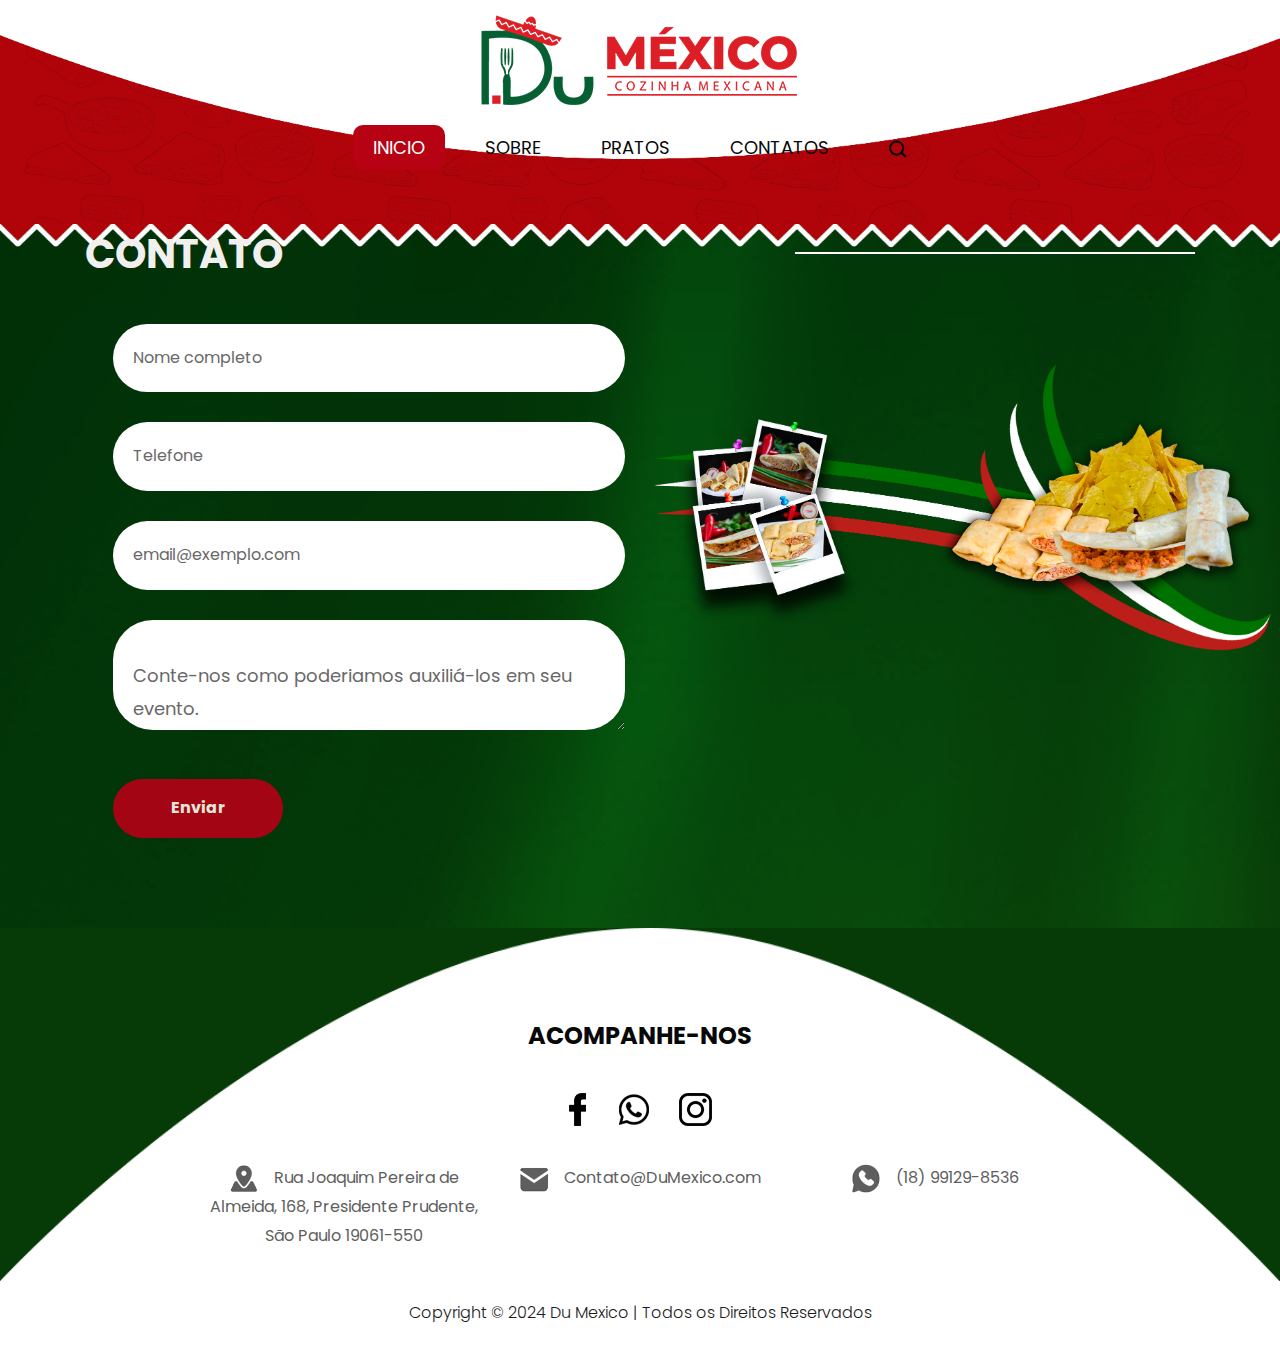
==== contato.html @ 79d5ef3b "Inicio Site DuMexico" ====
<!DOCTYPE html>
<html lang="en">
   <head>
      <head>
         <meta charset="utf-8">
         <meta http-equiv="X-UA-Compatible" content="IE=edge">
         <meta name="viewport" content="width=device-width, initial-scale=1">
         <!-- mobile metas -->
         <meta name="viewport" content="width=device-width, initial-scale=1">
         <meta name="viewport" content="initial-scale=1, maximum-scale=1">
         <!-- site metas -->
         <title>Contato</title>
         
         <!-- bootstrap css -->
         <link rel="stylesheet" type="text/css" href="css/bootstrap.min.css">
         <!-- style css -->
         <link rel="stylesheet" type="text/css" href="css/style.css">
         <!-- fevicon -->
         <link rel="icon" href="images/fevicon.png" type="image/gif" />
         <!-- fonts -->
         <link href="https://fonts.googleapis.com/css?family=Poppins:400,700&display=swap" rel="stylesheet">
      </head>
   <body>
      <!-- inicio header -->
      <div class="header_section">
         <div class="header_main">
            <div class="mobile_menu">
               <nav class="navbar navbar-expand-lg navbar-light bg-light">
                  <div class="logo_mobile"><a href="index.html"><img src="images/logo.png" alt="image-logo"></a></div>
                  <button class="navbar-toggler" type="button" data-toggle="collapse" data-target="#navbarNav" aria-controls="navbarNav" aria-expanded="false" aria-label="Toggle navigation">
                  <span class="navbar-toggler-icon"></span>
                  </button>
                  <div class="collapse navbar-collapse" id="navbarNav">
                     <ul class="navbar-nav">
                        <li class="nav-item active">
                           <a class="nav-link" href="index.html">Inicio</a>
                        </li>
                        <li class="nav-item">
                           <a class="nav-link" href="">Sobre</a>
                        </li>
                        <li class="nav-item"></li>
                           <a class="nav-link" href="">Pratos</a>
                        </li>
                        <li class="nav-item">
                           <a class="nav-link " href="">Contatos</a>
                        </li>
                        <li class="nav-item">
                           <a class="nav-link " href="#"><img src="images/search-icon.png" alt="search"></a>
                        </li>
                     </ul>
                  </div>
               </nav>
            </div>
            <div class="container-fluid">
               <div class="logo"><a href="index.html"><img src="images/logo.png" alt="logo"></a></div>
               <div class="menu_main">
                  <ul>
                     <li class="active"><a href="index.html">Inicio</a></li>
                     <li><a href="sobre.html">Sobre</a></li>
                     <li><a href="">Pratos</a></li>
                     <li><a href="contato.html">Contatos</a></li>
                     <li><a href="#"><img src="images/search-icon.png" alt="search-icon"></a></li>
                  </ul>
               </div>
            </div>
         </div>
      </div>
         <!-- background bg start -->
      <div class="background_bg">     
        <!-- Contato inicio -->
        <div class="contact_section layout_padding">
         <div class="container">
            <h1 class="menu_taital">Contato</h1>
         </div>
         <div class="contact_section_2">
            <div class="container-fluid">
               <div class="row">
                  <div class="col-md-6">
                     <form action="./php/email.php" method="post">
                        <div class="mail_section_1">
                           <input type="text" class="mail_text" placeholder="Nome completo"  id="nome" name="Nome">
                           <input type="text" class="mail_text" placeholder="Telefone" id="telefone" name="Telefone">
                           <input type="text" class="mail_text" placeholder="email@exemplo.com" id="email" name="Email">
                           <textarea class="massage-bt" placeholder="Conte-nos como poderiamos auxiliá-los em seu evento." rows="5" id="comment" id="mensagem" name="Mensagem"></textarea>
                           <div class="send_bt">
                              <button type="submit">Enviar</button>
                           </div>
                        </div>
                     </form>   
                  </div>
                  <div class="col-md-6 padding_right_0">
                     <div class="map_section"><img src="images/contato-img.png" alt="contato-img"></div>
                  </div>
               </div>
            </div>
         </div>
      </div>
      <!-- Contato final -->
      </div>
      <!-- background bg end -->
           <!-- inicio footer -->
           <div class="footer_section layout_padding">
            <div class="container">
               <h3 class="follow_text">Acompanhe-nos</h3>
               <div class="social_icon">
                  <ul>
                     <li><a href="https://www.facebook.com/dumexicoprudente"><img src="images/fb-icon.png" alt="fb-icon"></a></li>
                     <li><a href="https://web.whatsapp.com/"><img src="images/wp-icon.png" alt="wp-icon"></a></li>
                     <li><a href="https://www.instagram.com/dumexicoprudente"><img src="images/instagram-icon.png" alt="instagram-icon"></a></li>
                  </ul>
               </div>
               <div class="location_main">
                  <div class="location_left">
                     <div class="call_text"><a href="#"><img src="images/map-icon.png" alt="map-icon"><span class="call_padding">Rua Joaquim Pereira de Almeida, 168, Presidente Prudente, São Paulo 19061-550</span></a></div>
                  </div>
                  <div class="location_middle">
                     <div class="call_text"><a href="#"><img src="images/mail-icon.png" alt="mail-icon"><span class="call_padding">Contato@DuMexico.com</span></a></div>
                  </div>
                  <div class="location_right">
                     <div class="call_text"><a href="#"><img src="images/call-icon.png" alt="call-icon"><span class="call_padding">(18) 99129-8536</span></a></div>
                  </div>
               </div>
            </div>
         </div>
         <!-- copyright seção -->
         <div class="copyright_section">
            <div class="container">
               <p class="copyright_text">Copyright © 2024  Du Mexico | Todos os Direitos Reservados</p>
            </div>
         </div>
         <!-- Javascript files-->
         <script src="JS/index.js"></script>
         <script src="php/email.php"></script>
      </body>
</html>
---- css/style.css ----
@import url('https://fonts.googleapis.com/css?family=Rajdhani:300,400,500,600,700');
@import url('https://fonts.googleapis.com/css?family=Poppins:100,100i,200,200i,300,300i,400,400i,500,500i,600,600i,700,700i,800,800i,900,900i');
@font-face {
font-family: "Righteous";
src: url("../fonts/BalooChettan-Regular.ttf");
src: url("../fonts/BalooChettan-Regular.ttf");
}
@import url(animate.min.css);
@import url(normalize.css);
@import url(icomoon.css);
@import url(css/font-awesome.min.css);
@import url(meanmenu.css);
@import url(owl.carousel.min.css);
@import url(swiper.min.css);
@import url(slick.css);
@import url(jquery.fancybox.min.css);
@import url(jquery-ui.css);
@import url(nice-select.css);

* {
     box-sizing: border-box !important;
     transition: ease all 0.5s;
}

html {
     scroll-behavior: smooth;
}

body {
    color: #666666;
    font-size: 14px;
    line-height: 1.80857;
    font-weight: normal;
    overflow-x: hidden;
    font-family: 'Poppins', sans-serif;
    background: #063B08;
}

a {
     color: #1f1f1f;
     text-decoration: none !important;
     outline: none !important;
     -webkit-transition: all .3s ease-in-out;
     -moz-transition: all .3s ease-in-out;
     -ms-transition: all .3s ease-in-out;
     -o-transition: all .3s ease-in-out;
     transition: all .3s ease-in-out;
}

h1,
h2,
h3,
h4,
h5,
h6 {
     letter-spacing: 0;
     font-weight: normal;
     position: relative;
     padding: 0 0 10px 0;
     font-weight: normal;
     line-height: normal;
     color: #111111;
     margin: 0
}

h1 {
     font-size: 24px
}

h2 {
     font-size: 22px
}

h3 {
     font-size: 18px
}

h4 {
     font-size: 16px
}

h5 {
     font-size: 14px
}

h6 {
     font-size: 13px
}

*,
*::after,
*::before {
     -webkit-box-sizing: border-box;
     -moz-box-sizing: border-box;
     box-sizing: border-box;
}

h1 a,
h2 a,
h3 a,
h4 a,
h5 a,
h6 a {
     color: #212121;
     text-decoration: none!important;
     opacity: 1
}

button:focus {
     outline: none;
}

ul,
li,
ol {
     margin: 0px;
     padding: 0px;
     list-style: none;
}

p {
     margin: 20px;
     font-weight: 300;
     font-size: 15px;
     line-height: 24px;
}

a {
     color: #222222;
     text-decoration: none;
     outline: none !important;
}

a,
.btn {
     text-decoration: none !important;
     outline: none !important;
     -webkit-transition: all .3s ease-in-out;
     -moz-transition: all .3s ease-in-out;
     -ms-transition: all .3s ease-in-out;
     -o-transition: all .3s ease-in-out;
     transition: all .3s ease-in-out;
}

img {
     max-width: 100%;
     height: auto;
}

 :focus {
     outline: 0;
}

.paddind_bottom_0 {
     padding-bottom: 0 !important;
}

.btn-custom {
     margin-top: 20px;
     background-color: transparent !important;
     border: 2px solid #ddd;
     padding: 12px 40px;
     font-size: 16px;
}

.lead {
     font-size: 18px;
     line-height: 30px;
     color: #767676;
     margin: 0;
     padding: 0;
}

.form-control:focus {
     border-color: #ffffff !important;
     box-shadow: 0 0 0 .2rem rgba(255, 255, 255, .25);
}

.navbar-form input {
     border: none !important;
}

.badge {
     font-weight: 500;
}

blockquote {
     margin: 20px 0 20px;
     padding: 30px;
}

button {
     border: 0;
     margin: 0;
     padding: 0;
     cursor: pointer;
}

.full {
     float: left;
     width: 100%;
}

.layout_padding {
     
     padding-bottom: 0px;
}

.padding_0{
     padding: 0px;
}
/* header inicio */

.header_section {
    width: 100%;
    float: left;
    background-image: url(../images/banner-bg.png);
    height: auto;
    background-size: 100%;
    padding: 0px 0px 20px 0px;
}
.bg-light {
    background-color: transparent !important;
}
.logo {
    flex: 1; 
    width: 100%;
    float: left;
    text-align: center;
    padding-bottom: 20px;
}
.logo_mobile{
    width: 100%;
    float: left;
    text-align: center;
    padding-bottom: 20px;
}
.mobile_menu{
    width: 100%;
    float: left;
    display: none;
}
.navbar-light .navbar-nav .nav-link {
    color: #000;
    font-size: 18px;
    text-transform: uppercase;
    color: #fff;
}
.navbar-nav { align-items: center; }
.btn:not(:disabled):not(.disabled) {
    cursor: pointer;
    border-radius: 20px;
    border: 2px solid #fff;
    color: #fff;
}

.navbar-expand-lg .navbar-nav .nav-link {
    padding-right: 20px;
    padding-left: 20px;
}

.nav-item {
    position: relative;
}

.menu_main {
    flex: 2;
    -ms-flex-direction: column;
    flex-direction: column;
    padding-left: 0;
    margin-bottom: 0;
    list-style: none;
    width: 100%;
    text-align: center;
    margin: 0 auto;
}
.menu_main ul {
    display: flex;
    justify-content: space-around;
    margin: 0px;
    padding: 0px;
    list-style: none;
    display: inline-flex;
}
.menu_main li {
    float: left;
    padding-left: 10px;
    padding-right: 10px;
    font-size: 18px;
    text-transform: uppercase;
    padding-top: 2px;
    padding-bottom: 2px;
    color: #080808;
    border-radius: 40px;
}
.menu_main li a {
    color: #080808;
    padding: 10px 20px;
    border-radius: 10px;
}
.menu_main li a:hover{
    color: #ffffff;
    background-color: #b60213;
}
.menu_main li.active a{
    color: #ffffff;
    background-color: #b60213;
}

.menu_main li a:hover img{
    filter: invert(100%);
}



.mb-lg-0, .my-lg-0 {
    margin-bottom: 0!important;
    width: 20%;
    float: left;
}

.header_main {
    display: flex;
    justify-content: space-between;
    width: 100%;
    background-image: url(../images/header-bg.png);
    background-size: 100%;
    background-repeat: no-repeat;
    padding: 10px 0px 37px 0px;
}

/* header final */

/* banner inicio */

.banner_section {
    width: 100%;
    float: left;
}

.banner_taital {
    width: 100%;
    float: left;
    font-size: 80px;
    color: #ffffff;
    font-weight: bold;
    text-align: center;
    text-transform: uppercase;
}

.banner_text {
    width: 40%;
    margin: 0 auto;
    font-size: 16px;
    color: #ffffff;
    text-align: center;
}

.read_bt {
    width: 170px;
    margin: 0 auto;
    text-align: center;
}
.read_bt a {
    width: 100%;
    float: left;
    font-size: 16px;
    color: #ffffff;
    background-color: #005f31;
    text-align: center;
    padding: 10px 0px;
    border-radius: 30px;
    margin-top: 50px;
    font-weight: bold;
}
.read_bt a:hover{
    background-color: #ffffff;
    color: #000;
}

#main_slider .carousel-control-prev, 
#main_slider .carousel-control-next {
    width: 65px;
    height: 65px;
    background: transparent !important;
    opacity: 1;
    font-size: 30px;
    color: #ffffff;
    font-weight: bold;
    border: none; /* Remova a borda */
    border-radius: 0; /* Remova o círculo */
}

#main_slider a.carousel-control-prev {
    position: absolute;
    left: 0; /* Alinhe à esquerda */
    top: 50%;
    transform: translateY(-50%);
}

#main_slider a.carousel-control-next {
    position: absolute;
    right: 0; /* Alinhe à direita */
    top: 50%;
    transform: translateY(-50%);
}

/* banner final */
/* background bg inicio */
.background_bg{
    width: 100%;
    float: left;
    background-image: url(../images/background-bg.png);
    height: auto;
}
/* background bg final */


/* parte do menu (pratos) */
.menu_section{
    width: 100%;
    float: left; 
    height: auto;
    background-size: 100%; 
    padding-bottom: 90px;  
}

.menu_text{
    width: 100%;
    float: left;
    font-size: 16px;
    color: #ffffff;
   margin: 0px;
}
/* Titulo principal do menu*/
.menu_taital {
    width: 100%;
    float: left;
    font-size: 40px;
    color: #f1f0ef;
    font-weight: bold;
    text-transform: uppercase;
}
h1.menu_taital::after {
    content: '';
    position: absolute;
    width: 400px;
    background-color: #fff;
    height: 2px;
    left: initial;
    right: 0px;
    bottom: 40px;
}
/* Final Titulo principal do menu*/
.uni_text {
    width: 100%;
    float: left;
    font-size: 24px;
    color: #f1f0ef;
    font-weight: bold;
    text-transform: uppercase;
    padding-top: 70px;
}
.rate_text {
    width: 100%;
    float: left;
    font-size: 24px;
    color: #f1f0ef;
    font-weight: bold;
    text-transform: uppercase;
    padding-top: 15px;
}
.image_1{
    width: 90%;
    float: left;
}
.image_2{
    width: 100%;
    float: right;
    text-align: right;
}

.read_bt1 {
    width: 170px;
    float: left;
    margin-top: 15px;
    margin-bottom: 15px;
}
.read_bt1 a {
    width: 100%;
    float: left;
    font-size: 16px;
    color: #ffffff;
    background-color: #b60213;
    text-align: center;
    padding: 10px 0px;
    border-radius: 30px;
    font-weight: bold;
}
.read_bt1 a:hover{
    color: #000;
    background-color: #ffffff;
}

.seemore_bt {
    width: 200px;
    margin: 0 auto;
    text-align: center;
}
.seemore_bt a {
    width: 100%;
    float: left;
    font-size: 16px;
    color: #000;
    background-color: #ffffff;
    text-align: center;
    padding: 10px 0px;
    border-radius: 30px;
    font-weight: bold;
}
.seemore_bt a:hover{
    color: #ffffff;
    background-color: #b60213;
}
/*Final parte do menu (pratos)*/

.about_section{
    width: 100%;
    float: left;
    padding-bottom: 90px;
}
.about_text {
    width: 100%;
    float: left;
    font-size: 16px;
    color: #ffffff;
    margin: 0px;
    padding: 70px 0px 20px 0px;
}
.about_section_2 {
    width: 100%;
    float: left;
}
.about_section_3 {
    width: 100%;
    float: left;
    padding-top: 90px;
}
.border_main{
    width: 100%;
    border: 10px solid #fefefe;
    border-radius: 3px;
    padding: 0px 0px;
}
.image_4 {
    width: 100%;
    text-align: center;
    min-height: 140px;
}

/* about section end */

/* testimonial section start */
.testimonial_section{
    width: 100%;
    float: left;
    background-image: url(../images/testimonial-bg.png);
    height: auto;
    background-size: 100%;
    background-repeat: no-repeat;
}

.testimonial_section_2{
    width: 100%;
    float: left;
    padding-top: 70px;
}
.box_main {
    width: 100%;
    border: 2px solid #fefefe;
    border-radius: 30px;
    padding: 100px 60px;
}
.testimonial_text{
    width: 100%;
    font-size: 16px;
    color: #ffffff;
    text-align: center;
    margin: 0px;
}
.client_main {
    width: 100%;
    float: left;
    padding-top: 40px;
}
.client_left{
    width: 30%;
    float: left;
}
.client_right{
    width: 70%;
    float: left;
}
.client_img{
    width: 100%;
    float: left;
}
.client_name{
    width: 100%;
    float: left;
    font-size: 24px;
    color: #f1f0ef;
    padding-top: 40px;
    font-weight: bold; 
    text-transform: uppercase;
}
.customer_text{
    width: 100%;
    float: left;
    font-size: 16px;
    color: #950311;
    font-weight: bold;
    margin: 0px;
    text-transform: uppercase;
}

.seemore_bt_1 {
    width: 200px;
    margin: 0 auto;
    text-align: center;
}
.seemore_bt_1 a {
    width: 100%;
    float: left;
    font-size: 16px;
    color: #000;
    background-color: #ffffff;
    text-align: center;
    padding: 10px 0px;
    border-radius: 30px;
    font-weight: bold;
    margin-top: 100px;
    margin-bottom: 90px;
}

.seemore_bt_1 a:hover {
    color: #ffffff;
    background-color: #b60213;
}
/* testimonial section end */

/* contact section start */

.contact_section {
    width: 100%;
    float: left;
    padding-bottom: 90px;
    background-image: url(../images/contact-bg.png);
    height: auto;
    background-size: 100%;
}
.contact_taital {
    width: 100%;
    float: left;
    color: #32ca0a;
    font-weight: bold;
    font-size: 46px;
}

.contact_section_2 {
    width: 100%;
    float: left;
}
.mail_section_1 {
    width: 84%;
    float: right;
}
.mail_text {
    width: 100%;
    float: left;
    font-size: 16px;
    color: #989999;
    border: 0px !important;
    background-color: #ffffff !important;
    padding: 20px 20px 20px 20px;
    margin-top: 30px;
    border-radius: 40px;
}
input.mail_text::placeholder {
    color: #696868;
}
.massage-bt {
    color: #696868;
    width: 100%;
    height: 110px;
    font-size: 18px;
    border: 0px !important;
    background-color: #ffffff !important;
    padding: 40px 20px 20px 20px;
    margin-top: 30px;
    border-radius: 40px;
}
textarea#comment::placeholder {
    color: #696868;
}
.send_bt {
    width: 170px;
    float: left;
    margin-top: 40px;
}
.send_bt button {
    width: 100%;
    float: left;
    background-color: #a40514;
    color: #e1e7d8;
    text-align: center;
    padding: 15px 0px;
    font-size: 16px;
    border-radius: 40px;
    font-weight: bold;
}
.send_bt a:hover {
    background-color: #ffffff;
    color: #696868;
}
.map_section {
    width: 100%;
    float: left;
    padding-top: 70px;
}
.padding_right_0{
    padding-right: 0px;
}
/* contact section end */

/* footer section start */

.footer_section {
    width: 100%;
    float: left;
    background-image: url(../images/footer-bg.png);
    height: auto;
    padding-top: 90px;
    background-size: 100% 100%;
    padding-bottom: 30px;
    background-repeat: no-repeat;
}
.follow_text{
    width: 100%;
    float: left;
    font-size: 24px;
    color: #080807;
    text-align: center;
    font-weight: bold;
    text-transform: uppercase;
    
}

.social_icon {
    width: 100%;
    margin: 0 auto;
    text-align: center;
}
.social_icon ul {
    margin: 0px;
    padding: 0px;
    display: inline-block;
    text-align: center;
}
.social_icon li {
    float: left;
    padding: 30px 15px;
}

.location_main {
    width: 80%;
    margin: 0 auto;
    text-align: center;
}
.location_left {
    width: 33.3%;
    float: left;
}
.location_middle {
    width: 33.3%;
    float: left;
}
.location_right {
    width: 33.3%;
    float: left;
}
.call_text {
    width: 100%;
    float: left;
    font-size: 16px;
    color: #5e5e5e;
}
.call_text a {
    color: #5e5e5e;
}
.call_text a:hover {
    color: #a40514;
}
.call_padding {
    padding-left: 15px;
}

/* footer section end */

.copyright_section {
    width: 100%;
    float: left;
    background-color: #ffffff;
    height: auto;
}

.copyright_text {
    width: 100%;
    float: left;
    color: #1c1b1b;
    text-align: center;
    font-size: 16px;
    margin-left: 0px;
}
.copyright_text a{
    color: #1c1b1b;
}
.copyright_text a:hover{
    color: #b60213;
}
@media only screen 
and (min-width: 480px)
and (max-width: 769px) {
        .menu_main li.active a {
            background-color: #ffffff;
            color: #b60213;
        }
       a {
            background-color: #ffffff;
            color: #b60213;
        }
}
img.btn_carouselprev{
    background-image: url(../images/seta-direita.png);
}
img.btn_carouselnext{
    background-image: url(../images/seta-esquerda.png);
}

@media only screen 
and (min-width: 480px)
and (max-width: 769px) {
        .menu_main li.active a {
            background-color: #ffffff;
            color: #b60213;
        }
       a {
            background-color: #ffffff;
            color: #b60213;
        }
}

/* Carousel container */
.custom-carousel {
    position: relative;
    width: 100%;
    max-width: 1200px; /* Ajuste conforme necessário */
    margin: auto;
    overflow: hidden;
}

/* Carousel inner */
.container-carrousel {
    display: flex;
    transition: transform 0.5s ease-in-out;
    width: 100%;
}

/* Carousel images */
.container-carrousel img {
    width: 100%;
    flex-shrink: 0;
    height: auto;
    object-fit: contain; /* Ajusta conforme o comportamento desejado */
}

/* Navigation buttons */
.carousel-control-prev,
.carousel-control-next {
    position: absolute;
    top: 50%;
    transform: translateY(-50%);
    cursor: pointer;
    width: 50px;
    height: 50px;
    z-index: 10; /* Garante que os botões fiquem acima das imagens */
}

.carousel-control-prev {
    left: 10px;
}

.carousel-control-next {
    right: 10px;
}

.carousel-control-prev img,
.carousel-control-next img {
    width: 100%;
    height: 100%;
    object-fit: contain;
}
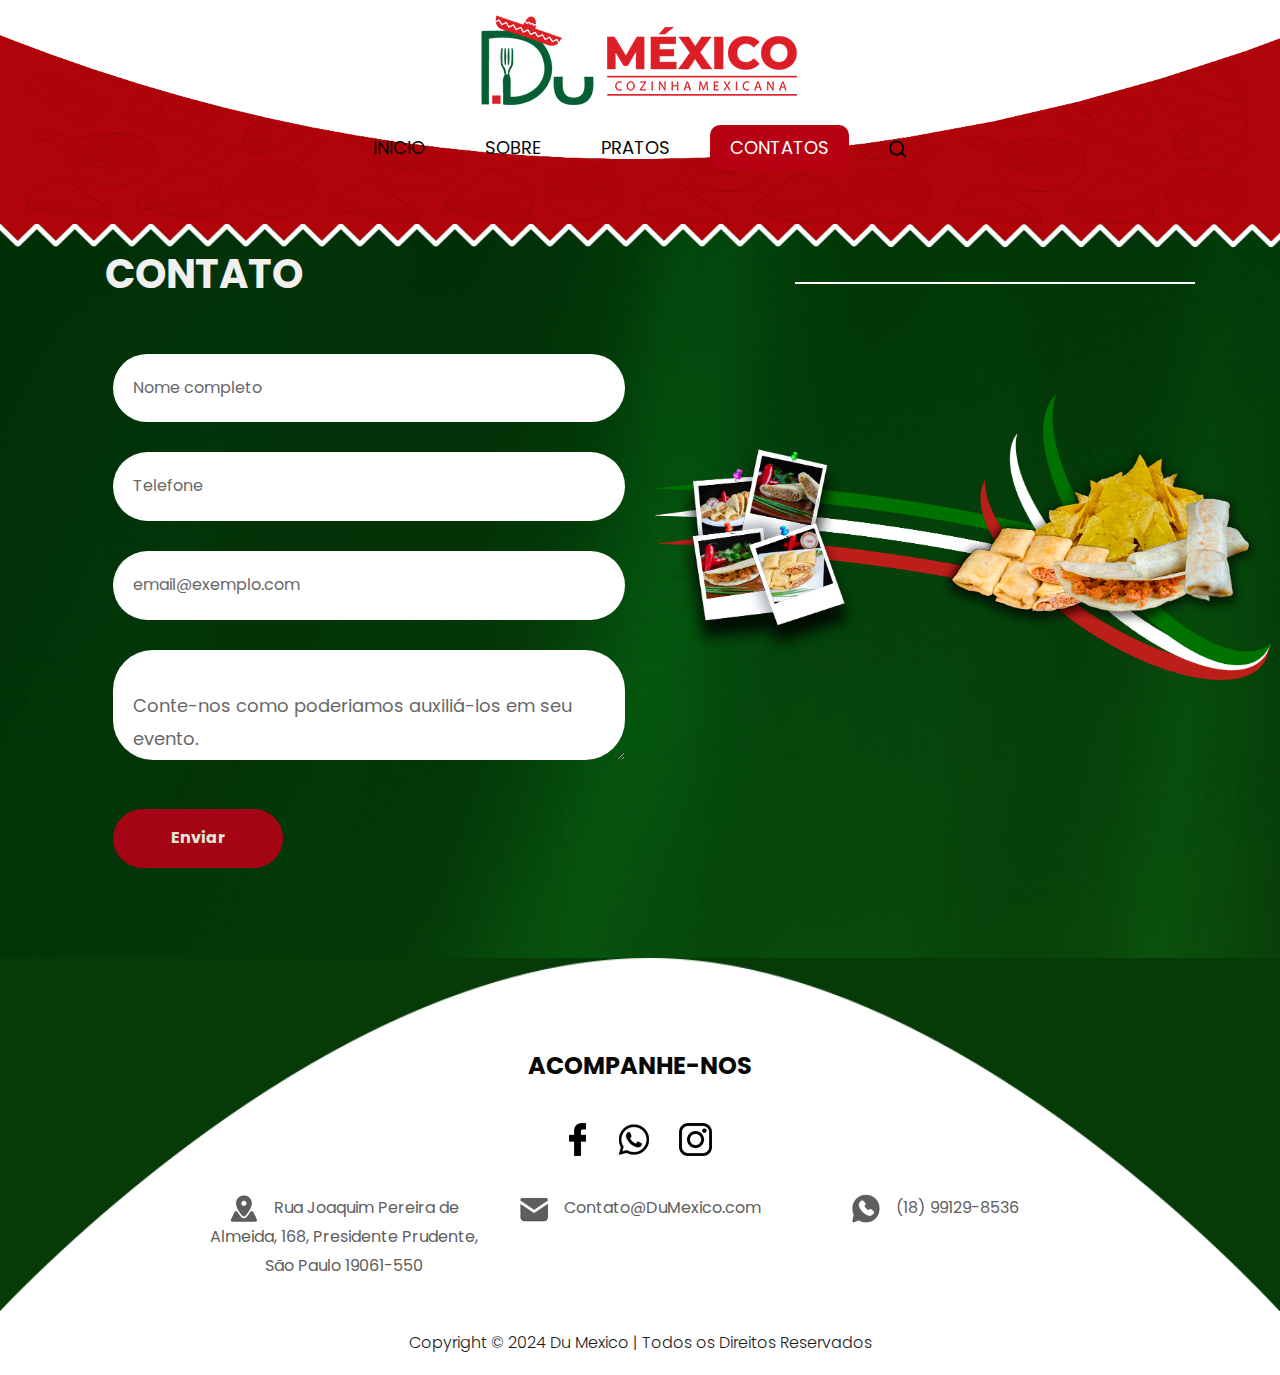
==== commit 6637e9a3: "alteracoes pratos" ====
--- a/contato.html
+++ b/contato.html
@@ -55,10 +55,10 @@
                <div class="logo"><a href="index.html"><img src="images/logo.png" alt="logo"></a></div>
                <div class="menu_main">
                   <ul>
-                     <li class="active"><a href="index.html">Inicio</a></li>
+                     <li><a href="index.html">Inicio</a></li>
                      <li><a href="sobre.html">Sobre</a></li>
-                     <li><a href="">Pratos</a></li>
-                     <li><a href="contato.html">Contatos</a></li>
+                     <li><a href="pratos.html">Pratos</a></li>
+                     <li class="active"><a href="contato.html">Contatos</a></li>
                      <li><a href="#"><img src="images/search-icon.png" alt="search-icon"></a></li>
                   </ul>
                </div>
--- a/css/style.css
+++ b/css/style.css
@@ -216,9 +216,21 @@
     width: 100%;
     float: left;
     background-image: url(../images/banner-bg.png);
+    background-size: cover; /* Cobrir toda a área */
+    background-position: center; /* Centralizar a imagem */
     height: auto;
-    background-size: 100%;
     padding: 0px 0px 20px 0px;
+    background-repeat: no-repeat; /* Impede que a imagem se repita */
+}
+
+/* Media query para telas menores */
+@media (max-width: 768px) {
+    .header_section {
+        background-image: url(../images/banner-bg.png); /* Garante que a imagem continue no mobile */
+        background-size: cover; /* Ajusta para que a imagem cubra a área */
+        background-position: center;
+        padding: 10px 0px 20px 0px;
+    }
 }
 .bg-light {
     background-color: transparent !important;
@@ -441,6 +453,7 @@
     color: #f1f0ef;
     font-weight: bold;
     text-transform: uppercase;
+    padding: 20px;
 }
 h1.menu_taital::after {
     content: '';
@@ -482,14 +495,15 @@
 }
 
 .read_bt1 {
-    width: 170px;
-    float: left;
+    display: flex;
+    justify-content: center; /* Centraliza o botão horizontalmente */
+    width: 100%; /* O contêiner ocupa toda a largura da coluna */
     margin-top: 15px;
     margin-bottom: 15px;
 }
+
 .read_bt1 a {
-    width: 100%;
-    float: left;
+    width: 170px; /* Define o tamanho fixo do botão */
     font-size: 16px;
     color: #ffffff;
     background-color: #b60213;
@@ -497,11 +511,14 @@
     padding: 10px 0px;
     border-radius: 30px;
     font-weight: bold;
-}
-.read_bt1 a:hover{
+    text-decoration: none; /* Garante que não tenha sublinhado */
+}
+
+.read_bt1 a:hover {
     color: #000;
     background-color: #ffffff;
 }
+
 
 .seemore_bt {
     width: 200px;
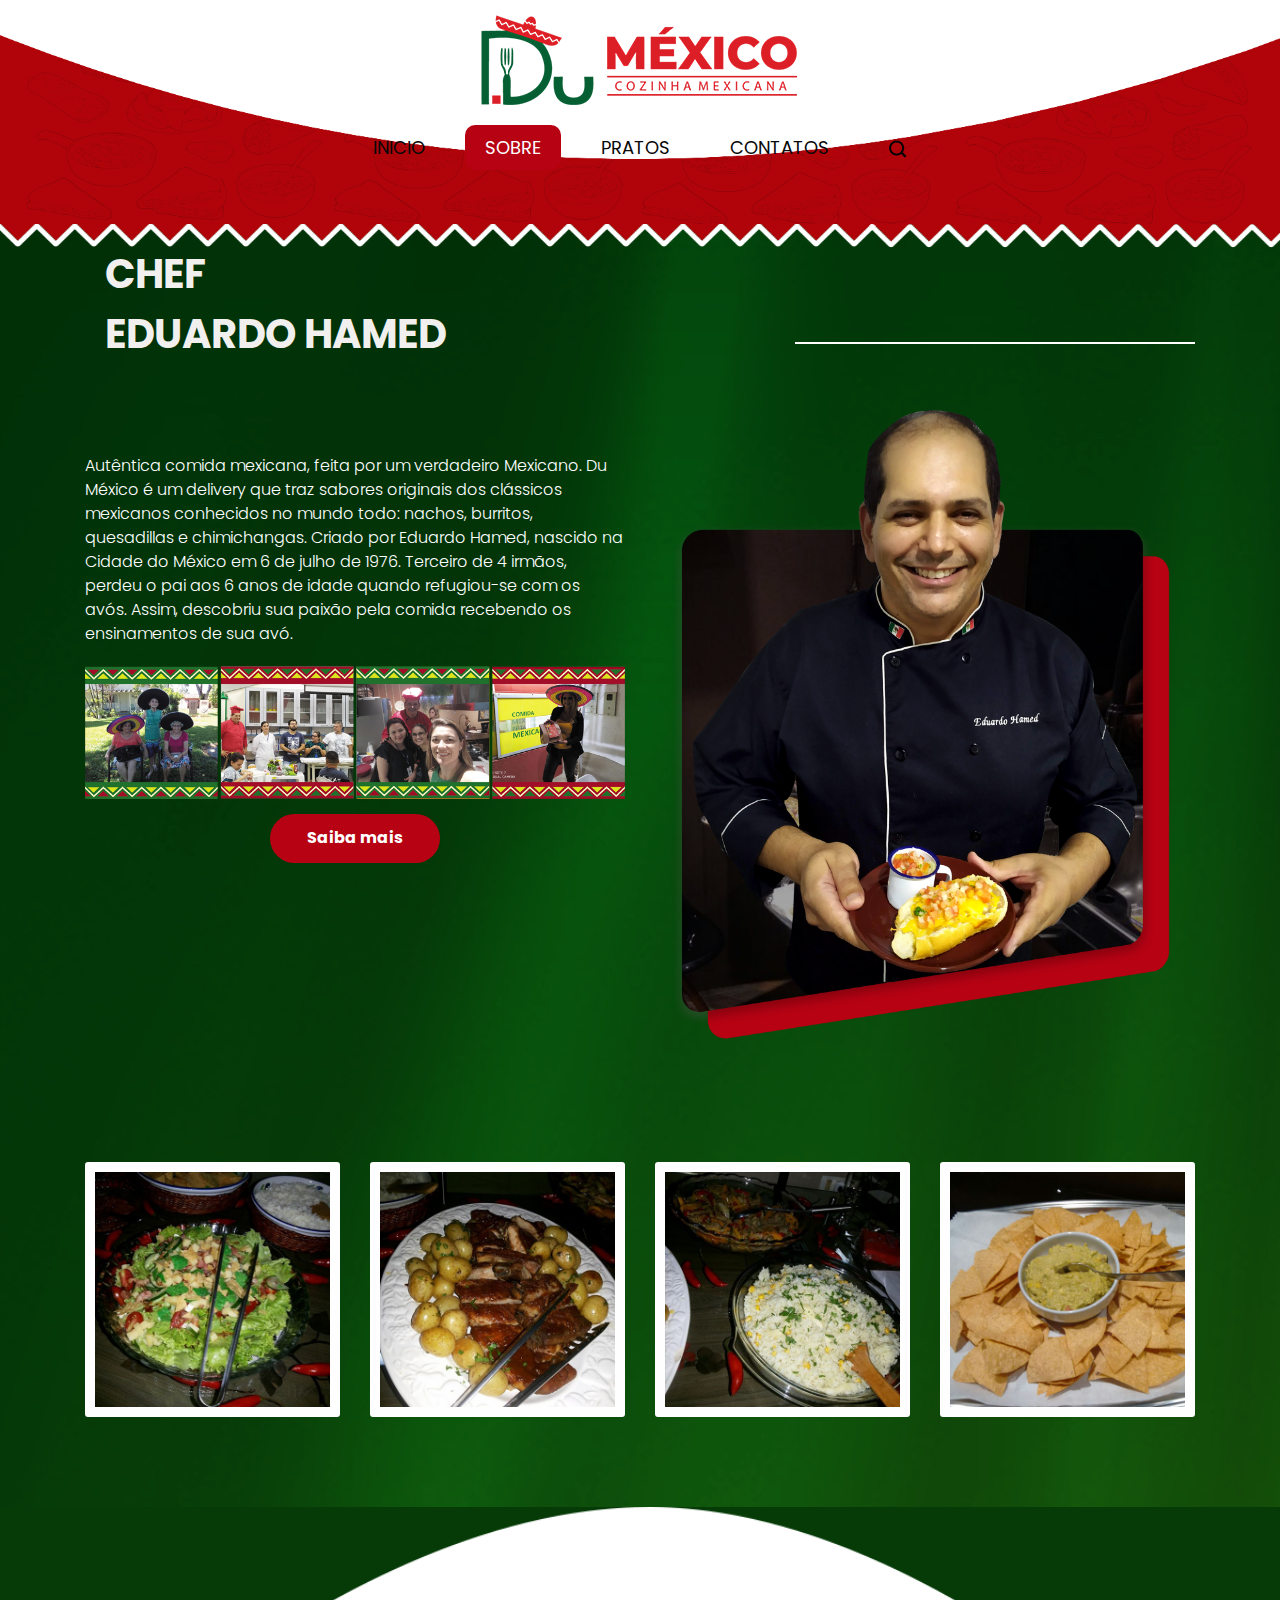
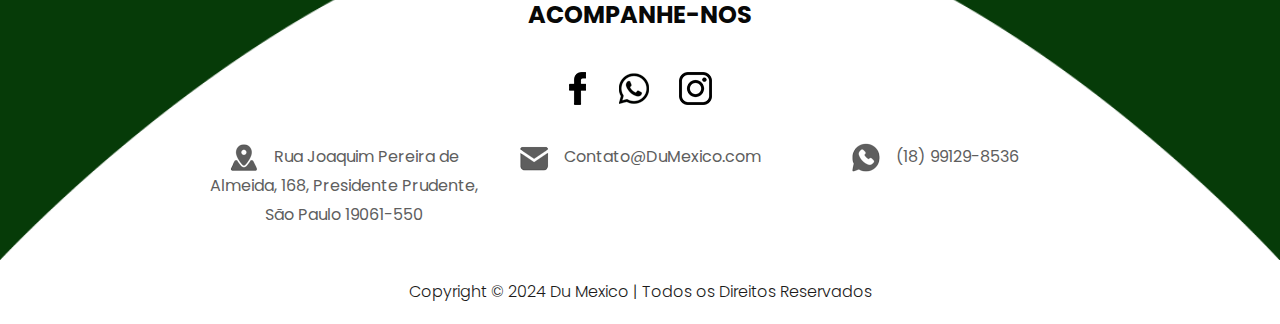
==== commit 46dab11f: "correcao responsividade" ====
--- a/contato.html
+++ b/contato.html
@@ -9,12 +9,13 @@
          <meta name="viewport" content="width=device-width, initial-scale=1">
          <meta name="viewport" content="initial-scale=1, maximum-scale=1">
          <!-- site metas -->
-         <title>Contato</title>
+         <title>Sobre</title>
          
          <!-- bootstrap css -->
          <link rel="stylesheet" type="text/css" href="css/bootstrap.min.css">
          <!-- style css -->
          <link rel="stylesheet" type="text/css" href="css/style.css">
+         <link rel="stylesheet" type="text/css" href="css/responsive.css">
          <!-- fevicon -->
          <link rel="icon" href="images/fevicon.png" type="image/gif" />
          <!-- fonts -->
@@ -26,7 +27,7 @@
          <div class="header_main">
             <div class="mobile_menu">
                <nav class="navbar navbar-expand-lg navbar-light bg-light">
-                  <div class="logo_mobile"><a href="index.html"><img src="images/logo.png" alt="image-logo"></a></div>
+                  <div class="logo_mobile"><a href="index.html"><img src="images/logo.png"></a></div>
                   <button class="navbar-toggler" type="button" data-toggle="collapse" data-target="#navbarNav" aria-controls="navbarNav" aria-expanded="false" aria-label="Toggle navigation">
                   <span class="navbar-toggler-icon"></span>
                   </button>
@@ -45,21 +46,21 @@
                            <a class="nav-link " href="">Contatos</a>
                         </li>
                         <li class="nav-item">
-                           <a class="nav-link " href="#"><img src="images/search-icon.png" alt="search"></a>
+                           <a class="nav-link " href="#"><img src="images/search-icon.png"></a>
                         </li>
                      </ul>
                   </div>
                </nav>
             </div>
             <div class="container-fluid">
-               <div class="logo"><a href="index.html"><img src="images/logo.png" alt="logo"></a></div>
+               <div class="logo"><a href="index.html"><img src="images/logo.png"></a></div>
                <div class="menu_main">
                   <ul>
                      <li><a href="index.html">Inicio</a></li>
-                     <li><a href="sobre.html">Sobre</a></li>
+                     <li class="active"><a href="sobre.html">Sobre</a></li>
                      <li><a href="pratos.html">Pratos</a></li>
-                     <li class="active"><a href="contato.html">Contatos</a></li>
-                     <li><a href="#"><img src="images/search-icon.png" alt="search-icon"></a></li>
+                     <li><a href="contato.html">Contatos</a></li>
+                     <li><a href="#"><img src="images/search-icon.png"></a></li>
                   </ul>
                </div>
             </div>
@@ -67,35 +68,51 @@
       </div>
          <!-- background bg start -->
       <div class="background_bg">     
-        <!-- Contato inicio -->
-        <div class="contact_section layout_padding">
+       <!-- Sobre inicio -->
+       <div class="about_section layout_padding">
          <div class="container">
-            <h1 class="menu_taital">Contato</h1>
-         </div>
-         <div class="contact_section_2">
-            <div class="container-fluid">
+            <h1 class="menu_taital">Chef<br>Eduardo Hamed</h1>
+            <div class="about_section_2">
                <div class="row">
                   <div class="col-md-6">
-                     <form action="./php/email.php" method="post">
-                        <div class="mail_section_1">
-                           <input type="text" class="mail_text" placeholder="Nome completo"  id="nome" name="Nome">
-                           <input type="text" class="mail_text" placeholder="Telefone" id="telefone" name="Telefone">
-                           <input type="text" class="mail_text" placeholder="email@exemplo.com" id="email" name="Email">
-                           <textarea class="massage-bt" placeholder="Conte-nos como poderiamos auxiliá-los em seu evento." rows="5" id="comment" id="mensagem" name="Mensagem"></textarea>
-                           <div class="send_bt">
-                              <button type="submit">Enviar</button>
-                           </div>
-                        </div>
-                     </form>   
+                     <p class="about_text">Autêntica comida mexicana, feita por um verdadeiro Mexicano. Du México é um delivery que traz sabores originais dos clássicos mexicanos conhecidos no mundo todo: nachos, burritos, quesadillas e chimichangas.
+                        Criado por Eduardo Hamed, nascido na Cidade do México em 6 de julho de 1976. Terceiro de 4 irmãos, perdeu o pai aos 6 anos de idade 
+                        quando refugiou-se com os avós. Assim, descobriu sua paixão pela comida recebendo os ensinamentos de sua avó.</p>
+                        <div class=""><img src="images/img-hamed-2.png"></div>
+                     <div class="read_bt1"><a href="#">Saiba mais</a></div>
                   </div>
-                  <div class="col-md-6 padding_right_0">
-                     <div class="map_section"><img src="images/contato-img.png" alt="contato-img"></div>
+                  <div class="col-md-6">
+                     <div class="image_2"><img src="images/img-hamed.png"></div>
+                  </div>
+               </div>
+            </div>
+            <div class="about_section_3">
+               <div class="row">
+                  <div class="col-md-3">
+                     <div class="border_main">
+                        <div class="image_4"><img src="images/img-4.png"></div>
+                     </div>
+                  </div>
+                  <div class="col-md-3">
+                     <div class="border_main">
+                        <div class="image_4"><img src="images/img-5.png"></div>
+                     </div>
+                  </div>
+                  <div class="col-md-3">
+                     <div class="border_main">
+                        <div class="image_4"><img src="images/img-6.png"></div>
+                     </div>
+                  </div>
+                  <div class="col-md-3">
+                     <div class="border_main">
+                        <div class="image_4"><img src="images/img-7.png"></div>
+                     </div>
                   </div>
                </div>
             </div>
          </div>
       </div>
-      <!-- Contato final -->
+      <!-- Sobre final -->
       </div>
       <!-- background bg end -->
            <!-- inicio footer -->
@@ -104,20 +121,20 @@
                <h3 class="follow_text">Acompanhe-nos</h3>
                <div class="social_icon">
                   <ul>
-                     <li><a href="https://www.facebook.com/dumexicoprudente"><img src="images/fb-icon.png" alt="fb-icon"></a></li>
-                     <li><a href="https://web.whatsapp.com/"><img src="images/wp-icon.png" alt="wp-icon"></a></li>
-                     <li><a href="https://www.instagram.com/dumexicoprudente"><img src="images/instagram-icon.png" alt="instagram-icon"></a></li>
+                     <li><a href="https://www.facebook.com/dumexicoprudente"><img src="images/fb-icon.png"></a></li>
+                     <li><a href="https://web.whatsapp.com/"><img src="images/wp-icon.png"></a></li>
+                     <li><a href="https://www.instagram.com/dumexicoprudente"><img src="images/instagram-icon.png"></a></li>
                   </ul>
                </div>
                <div class="location_main">
                   <div class="location_left">
-                     <div class="call_text"><a href="#"><img src="images/map-icon.png" alt="map-icon"><span class="call_padding">Rua Joaquim Pereira de Almeida, 168, Presidente Prudente, São Paulo 19061-550</span></a></div>
+                     <div class="call_text"><a href="#"><img src="images/map-icon.png"><span class="call_padding">Rua Joaquim Pereira de Almeida, 168, Presidente Prudente, São Paulo 19061-550</span></a></div>
                   </div>
                   <div class="location_middle">
-                     <div class="call_text"><a href="#"><img src="images/mail-icon.png" alt="mail-icon"><span class="call_padding">Contato@DuMexico.com</span></a></div>
+                     <div class="call_text"><a href="#"><img src="images/mail-icon.png"><span class="call_padding">Contato@DuMexico.com</span></a></div>
                   </div>
                   <div class="location_right">
-                     <div class="call_text"><a href="#"><img src="images/call-icon.png" alt="call-icon"><span class="call_padding">(18) 99129-8536</span></a></div>
+                     <div class="call_text"><a href="#"><img src="images/call-icon.png"><span class="call_padding">(18) 99129-8536</span></a></div>
                   </div>
                </div>
             </div>
@@ -129,7 +146,9 @@
             </div>
          </div>
          <!-- Javascript files-->
-         <script src="JS/index.js"></script>
-         <script src="php/email.php"></script>
+      <script src="JS/jquery.min.js"></script>
+      <script src="JS/bootstrap.bundle.min.js"></script>
+      <script src="JS/index.js"></script>
+      <script src="JS/index.js"></script>
       </body>
 </html>--- a/css/style.css
+++ b/css/style.css
@@ -223,6 +223,12 @@
     background-repeat: no-repeat; /* Impede que a imagem se repita */
 }
 
+@media (max-width: 990px) {
+   
+    .container-fluid {
+        display: none;
+    }
+}
 /* Media query para telas menores */
 @media (max-width: 768px) {
     .header_section {
@@ -230,6 +236,9 @@
         background-size: cover; /* Ajusta para que a imagem cubra a área */
         background-position: center;
         padding: 10px 0px 20px 0px;
+    }
+    .container-fluid {
+        display: none;
     }
 }
 .bg-light {
@@ -929,9 +938,24 @@
     object-fit: contain;
 }
 
-
-
-
-
-
-
+/* Implementação do busca */
+.nav-link {
+    position: relative; /* Para que o texto seja posicionado em relação ao link */
+}
+
+#search-text {
+    position: absolute; /* Para que o texto apareça em cima do ícone */
+    left: 30px; /* Ajuste conforme necessário para se alinhar corretamente */
+    top: 50%;
+    transform: translateY(-50%); /* Centraliza verticalmente */
+    color: #000; /* Cor do texto */
+    font-size: 16px; /* Tamanho do texto */
+    pointer-events: none; /* Ignora eventos de clique no texto */
+}
+
+
+
+
+
+
+
--- a/css/responsive.css
+++ b/css/responsive.css
@@ -0,0 +1,658 @@
+/*--------------------------------------------------------------------- File Name: responsive.css ---------------------------------------------------------------------*/
+
+
+/*------------------------------------------------------------------- 991px x 768px ---------------------------------------------------------------------*/
+
+@media only screen and (min-width: 768px) and (max-width: 991px) {
+    
+    .header-search {
+        padding: 15px 0px;
+    }
+}
+
+
+/*------------------------------------------------------------------- 767px x 599px ---------------------------------------------------------------------*/
+
+@media only screen and (min-width: 599px) and (max-width: 767px) {
+    .logo {
+        text-align: center;
+    }
+    .cart-content-right {
+        padding-bottom: 5px;
+    }
+    .mg {
+        margin: 0px 0px;
+    }
+    .menu-area-main {
+        height: 256px;
+        overflow-y: auto;
+    }
+    .megamenu>.row [class*="col-"] {
+        padding: 0px;
+    }
+    .menu-area-main .megamenu .men-cat {
+        padding: 0px 15px;
+    }
+    .menu-area-main .megamenu .women-cat {
+        padding: 0px 15px;
+    }
+    .menu-area-main .megamenu .el-cat {
+        padding: 0px 15px;
+    }
+    .mean-container .mean-nav ul li a.mean-expand {
+        height: 19px;
+    }
+    .category-box.women-box {
+        display: none;
+    }
+    .cart-box {
+        display: inline-block;
+        margin: 0px 30px;
+    }
+    .wish-box {
+        float: none;
+        margin: 0px 30px;
+        display: inline-block;
+    }
+    .menu-add {
+        display: none;
+    }
+    .category-box {
+        display: none;
+    }
+    .mean-container .mean-nav ul li ol {
+        padding: 0px;
+    }
+    .mean-container .mean-nav ul li a {
+        padding: 10px 20px;
+        width: 94.8%;
+    }
+    .mean-container .mean-nav ul li li a {
+        width: 92%;
+        padding: 1em 4%;
+    }
+    .mean-container .mean-nav ul li li li a {
+        width: 100%;
+    }
+    .header-search {
+        padding: 15px 0px;
+    }
+    #collapseFilter.d-md-block {
+        padding: 30px 0px;
+    }
+}
+
+
+/*------------------------------------------------------------------- 599px x 280px ---------------------------------------------------------------------*/
+
+@media only screen and (min-width: 280px) and (max-width: 599px) {
+    .cart-content-right {
+        padding-bottom: 5px;
+    }
+    .megamenu>.row [class*="col-"] {
+        padding: 0px;
+    }
+    .menu-area-main .megamenu .men-cat {
+        padding: 0px 15px;
+    }
+    .menu-area-main .megamenu .women-cat {
+        padding: 0px 15px;
+    }
+    .menu-area-main .megamenu .el-cat {
+        padding: 0px 15px;
+    }
+    .mean-container .mean-nav ul li a {
+        padding: 1em 4%;
+        width: 92%;
+    }
+    .mean-container .mean-nav ul li li a {
+        width: 90%;
+        padding: 1em 5%;
+    }
+    .mean-container .sub-full.megamenu-categories ol li a {
+        padding: 5px 0px;
+        text-transform: capitalize;
+        width: 100%;
+    }
+    .megamenu .sub-full.megamenu-categories .women-box .banner-up-text a {
+        width: auto;
+        border: none;
+        float: none;
+    }
+    .menu-area-main {
+        height: 45px;
+        overflow-y: auto;
+    }
+    .mean-container .mean-nav ul li a.mean-expand {
+        top: 0;
+    }
+
+
+
+
+
+}
+
+@media (min-width: 992px) and (max-width: 1199px) {
+
+.header_main {
+    background-size: 100% 100%;
+    padding: 15px 0px 95px 0px;
+}
+.banner_text {
+    width: 45%;
+}
+.box_main {
+    padding: 50px 20px;
+}
+.client_right {
+    width: 65%;
+    float: right;
+}
+.client_name{
+    padding-top: 35px;
+}
+.mail_section_1 {
+    width: 96%;
+    float: right;
+}
+.footer_section{
+    padding-top: 30px;
+    padding-bottom: 0px;
+}
+.menu_main li {
+    padding-left: 5px;
+    padding-right: 5px;
+}
+.header_section{
+    background: #0a0a09;
+}
+
+
+
+
+
+}
+
+@media (min-width: 768px) and (max-width: 991px) {
+.navbar-light .navbar-toggler {
+    color: rgba(0,0,0,.5);
+    border-color: transparent;
+}
+
+#main_slider a.carousel-control-prev {
+    position: absolute;
+    left: 175px;
+    top: 90%;
+    display: none;
+}
+
+#main_slider a.carousel-control-next {
+    position: absolute;
+    left: 236px;
+    top: 90%;
+    display: none;
+}
+.header_section{
+    background: #0a0a09;
+}
+.navbar-toggler { 
+    background-color: #ffffff; 
+}
+.logo { 
+    display: none;
+}
+.menu_main{ 
+    display: none; 
+}
+.logo_mobile { 
+    width: 30%; 
+    padding: 0px; 
+}
+.mobile_menu {
+    display: initial;
+}
+.banner_taital{
+    font-size: 70px;
+}
+.bg-light {
+    background-color: #ffffff !important;
+}
+.header_main{
+    padding: 0px;
+}
+.navbar-expand-lg .navbar-nav .nav-link {
+    color: #000;
+    text-align: center;
+    background: transparent;
+    width: 100%;
+    margin: 10px 0px;
+    border-radius: 30px;
+}
+.nav-item {
+    position: relative;
+    width: 100%;
+}
+
+.navbar-light .navbar-nav .nav-link:focus, 
+.navbar-light .navbar-nav .nav-link:hover {
+    color: #ffffff;
+    background: red;
+}
+
+.navbar-light .navbar-nav .active > .nav-link, 
+.navbar-light .navbar-nav .nav-link.active, 
+.navbar-light .navbar-nav .nav-link.show, 
+.navbar-light .navbar-nav .show > .nav-link {
+    color: #ffffff;
+    background: red;
+}
+.banner_text {
+    width: 60%;
+}
+.banner_section{
+    padding-bottom: 0px;
+}
+.watchs_section{
+    padding-bottom: 0px;
+}
+.watchs_taital{
+    font-size: 40px;
+}
+h1.watchs_taital::after {
+    width: 200px;
+    bottom: 38px;
+}
+
+.image_1 {
+    width: 100%;
+    padding-top: 20px;
+}
+.uni_text{
+    padding-top: 50px;
+}
+
+.about_section_3{
+    padding-top: 50px;
+}
+.border_main{
+    margin-top: 30px;
+    padding: 20px 0px;
+}
+.box_main {
+    padding: 40px 10px;
+    margin-top: 40px;
+}
+.client_name{
+    padding-top: 10px;
+}
+.seemore_bt_1 a{
+    margin-bottom: 0px;
+}
+.client_right {
+    width: 65%;
+    float: right;
+}
+.mail_section_1 {
+    width: 100%;
+}
+.mail_text {
+    padding: 10px 20px 10px 20px;
+}
+.send_bt a {
+    padding: 10px 0px;
+}
+.massage-bt {
+    height: 100px;
+    padding: 35px 20px 20px 20px;
+}
+
+.footer_section{
+    background: #ffffff;
+}
+.social_icon li {
+    padding: 30px 12px;
+}
+.location_main {
+    width: 100%;
+}
+
+
+
+
+
+}
+
+@media (min-width: 576px) and (max-width: 767px) {
+.navbar-light .navbar-toggler {
+    color: rgba(0,0,0,.5);
+    border-color: transparent;
+}
+
+#main_slider a.carousel-control-prev {
+    position: absolute;
+    left: 175px;
+    top: 90%;
+    display: none;
+}
+
+#main_slider a.carousel-control-next {
+    position: absolute;
+    left: 236px;
+    top: 90%;
+    display: none;
+}
+.header_section{
+    background: #0a0a09;
+}
+.navbar-toggler { 
+    background-color: #ffffff; 
+}
+.logo { 
+    display: none;
+}
+.menu_main{ 
+    display: none; 
+}
+.logo_mobile { 
+    width: 30%; 
+    padding: 0px; 
+}
+.mobile_menu {
+    display: initial;
+}
+.banner_taital{
+    font-size: 50px;
+}
+.bg-light {
+    background-color: #ffffff !important;
+}
+.header_main{
+    padding: 0px;
+}
+.navbar-expand-lg .navbar-nav .nav-link {
+    color: #000;
+    text-align: center;
+    background: transparent;
+    width: 100%;
+    margin: 10px 0px;
+    border-radius: 30px;
+}
+.nav-item {
+    position: relative;
+    width: 100%;
+}
+
+.navbar-light .navbar-nav .nav-link:focus, 
+.navbar-light .navbar-nav .nav-link:hover {
+    color: #ffffff;
+    background: red;
+}
+
+.navbar-light .navbar-nav .active > .nav-link, 
+.navbar-light .navbar-nav .nav-link.active, 
+.navbar-light .navbar-nav .nav-link.show, 
+.navbar-light .navbar-nav .show > .nav-link {
+    color: #ffffff;
+    background: red;
+}
+.banner_text {
+    width: 100%;
+}
+.banner_section{
+    padding-bottom: 0px;
+}
+.watchs_section{
+    padding-bottom: 0px;
+}
+.watchs_taital{
+    font-size: 40px;
+}
+h1.watchs_taital::after {
+    width: 200px;
+    bottom: 38px;
+}
+.watchs_section_2 .row {
+    flex-direction: column-reverse;
+}
+.image_1 {
+    width: 100%;
+    padding-top: 20px;
+}
+.uni_text{
+    padding-top: 0px;
+}
+.image_2{
+    padding-top: 30px;
+    text-align: center;
+}
+.about_text {
+    padding: 10px 0px 20px 0px;
+}
+.about_section_3{
+    padding-top: 50px;
+}
+.border_main{
+    margin-top: 30px;
+}
+.box_main {
+    padding: 40px 10px;
+    margin-top: 40px;
+}
+
+.seemore_bt_1 a{
+    margin-bottom: 0px;
+}
+.client_right {
+    width: 65%;
+    float: right;
+}
+.mail_section_1 {
+    width: 100%;
+}
+.mail_text {
+    padding: 10px 20px 10px 20px;
+}
+.send_bt a {
+    padding: 10px 0px;
+}
+.massage-bt {
+    height: 100px;
+    padding: 35px 20px 20px 20px;
+}
+
+.footer_section{
+    background: #ffffff;
+}
+.social_icon li {
+    padding: 30px 12px;
+}
+.location_main {
+    width: 100%;
+    text-align: left;
+}
+.location_left {
+    width: 100%;
+    padding-top: 15px;
+}
+.location_middle {
+    width: 100%;
+    padding-top: 15px;
+}
+.location_right {
+    width: 100%;
+    padding-top: 15px;
+}
+
+
+} 
+
+
+@media (max-width: 575px) {
+.navbar-light .navbar-toggler {
+    color: rgba(0,0,0,.5);
+    border-color: transparent;
+}
+
+#main_slider a.carousel-control-prev {
+    position: absolute;
+    left: 175px;
+    top: 90%;
+    display: none;
+}
+
+#main_slider a.carousel-control-next {
+    position: absolute;
+    left: 236px;
+    top: 90%;
+    display: none;
+}
+.header_section{
+    background: #0a0a09;
+}
+.navbar-toggler { 
+    background-color: #ffffff; 
+}
+.logo { 
+    display: none;
+}
+.menu_main{ 
+    display: none; 
+}
+.logo_mobile { 
+    width: 30%; 
+    padding: 0px; 
+}
+.mobile_menu {
+    display: initial;
+}
+.banner_taital{
+    font-size: 50px;
+}
+.bg-light {
+    background-color: #ffffff !important;
+}
+.header_main{
+    padding: 0px;
+}
+.navbar-expand-lg .navbar-nav .nav-link {
+    color: #000;
+    text-align: center;
+    background: transparent;
+    width: 100%;
+    margin: 10px 0px;
+    border-radius: 30px;
+}
+.nav-item {
+    position: relative;
+    width: 100%;
+}
+
+.navbar-light .navbar-nav .nav-link:focus, 
+.navbar-light .navbar-nav .nav-link:hover {
+    color: #ffffff;
+    background: red;
+}
+
+.navbar-light .navbar-nav .active > .nav-link, 
+.navbar-light .navbar-nav .nav-link.active, 
+.navbar-light .navbar-nav .nav-link.show, 
+.navbar-light .navbar-nav .show > .nav-link {
+    color: #ffffff;
+    background: red;
+}
+.banner_text {
+    width: 100%;
+}
+.banner_section{
+    padding-bottom: 0px;
+}
+.watchs_section{
+    padding-bottom: 0px;
+}
+.watchs_taital{
+    font-size: 30px;
+}
+h1.watchs_taital::after {
+    width: 70px;
+    bottom: 35px;
+}
+.watchs_section_2 .row {
+    flex-direction: column-reverse;
+}
+.image_1 {
+    width: 100%;
+    padding-top: 20px;
+}
+.uni_text{
+    padding-top: 0px;
+}
+.image_2{
+    padding-top: 30px;
+}
+.about_text {
+    padding: 10px 0px 20px 0px;
+}
+.about_section_3{
+    padding-top: 50px;
+}
+.border_main{
+    margin-top: 30px;
+}
+.box_main {
+    padding: 40px 10px;
+    margin-top: 40px;
+}
+.client_name{
+    padding-top: 8px;
+}
+.seemore_bt_1 a{
+    margin-bottom: 0px;
+}
+.client_right {
+    width: 65%;
+    float: right;
+}
+.mail_section_1 {
+    width: 100%;
+}
+.mail_text {
+    padding: 10px 20px 10px 20px;
+}
+.send_bt a {
+    padding: 10px 0px;
+}
+.massage-bt {
+    height: 100px;
+    padding: 35px 20px 20px 20px;
+}
+
+.footer_section{
+    background: #ffffff;
+}
+.social_icon li {
+    padding: 30px 12px;
+}
+.location_main {
+    width: 100%;
+    text-align: left;
+}
+.location_left {
+    width: 100%;
+    padding-top: 15px;
+}
+.location_middle {
+    width: 100%;
+    padding-top: 15px;
+}
+.location_right {
+    width: 100%;
+    padding-top: 15px;
+}
+
+
+
+
+
+
+}
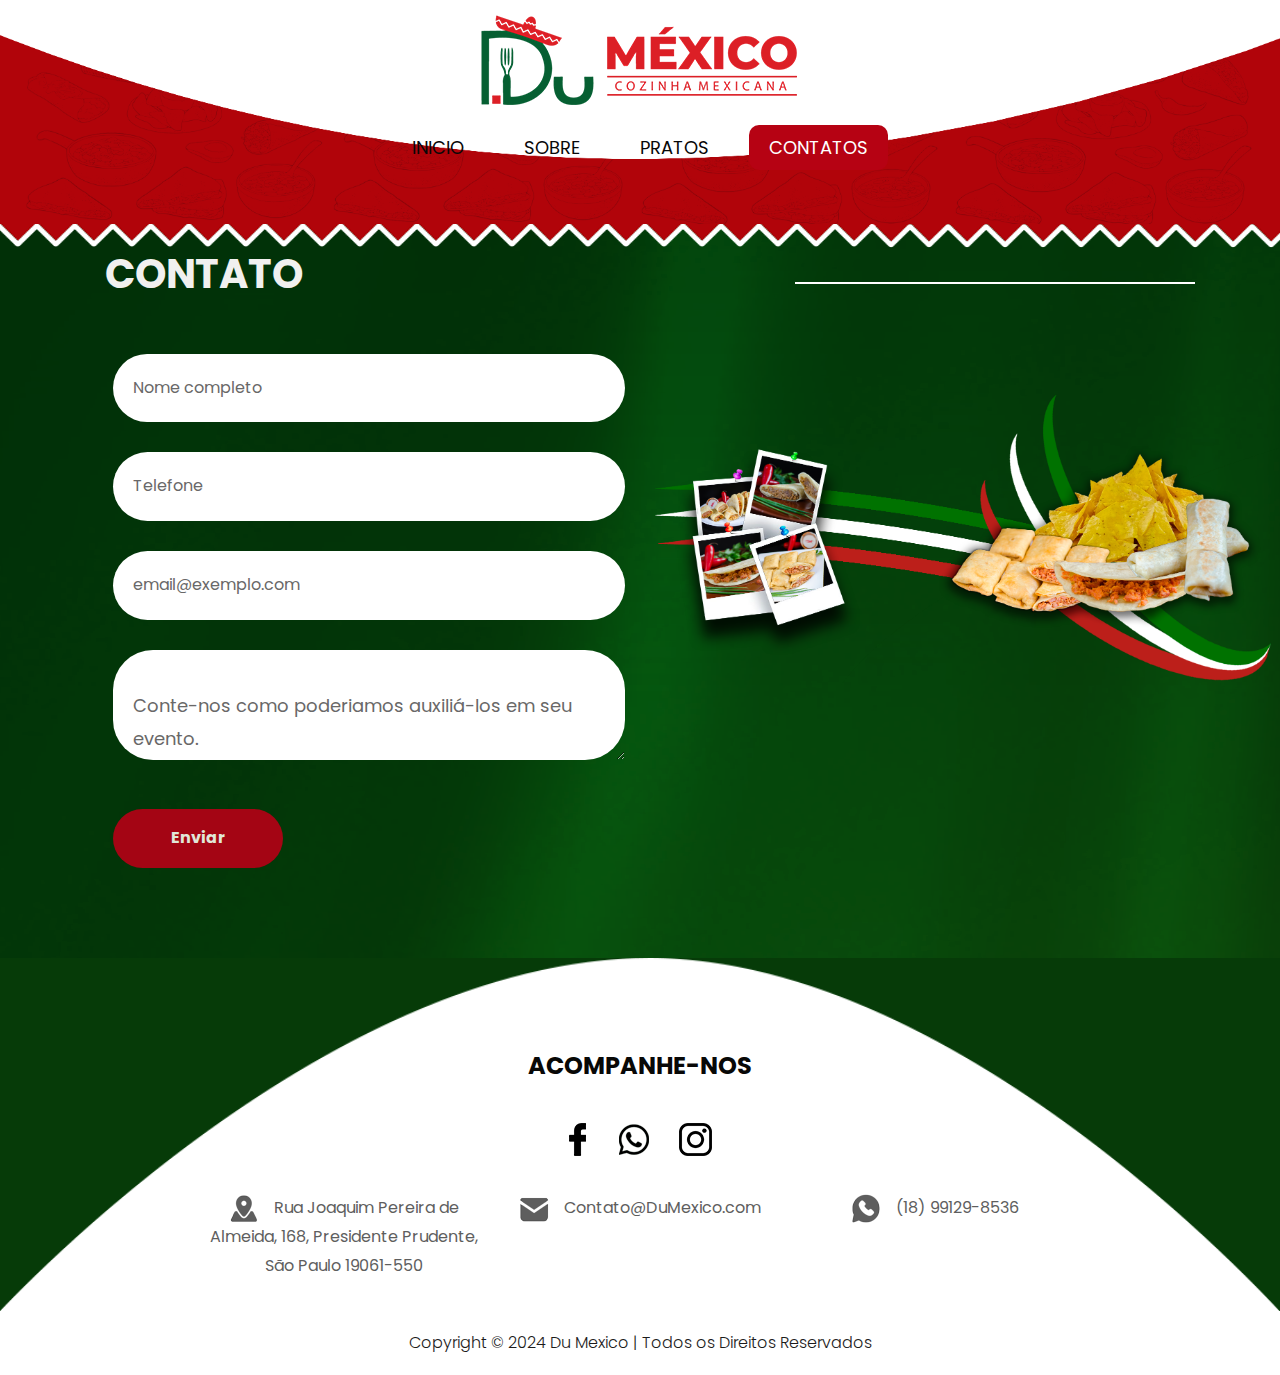
==== commit e3648680: "finalizacao 1" ====
--- a/contato.html
+++ b/contato.html
@@ -9,7 +9,7 @@
          <meta name="viewport" content="width=device-width, initial-scale=1">
          <meta name="viewport" content="initial-scale=1, maximum-scale=1">
          <!-- site metas -->
-         <title>Sobre</title>
+         <title>Contato</title>
          
          <!-- bootstrap css -->
          <link rel="stylesheet" type="text/css" href="css/bootstrap.min.css">
@@ -27,7 +27,7 @@
          <div class="header_main">
             <div class="mobile_menu">
                <nav class="navbar navbar-expand-lg navbar-light bg-light">
-                  <div class="logo_mobile"><a href="index.html"><img src="images/logo.png"></a></div>
+                  <div class="logo_mobile"><a href="index.html"><img src="images/logo.png" alt="image-logo"></a></div>
                   <button class="navbar-toggler" type="button" data-toggle="collapse" data-target="#navbarNav" aria-controls="navbarNav" aria-expanded="false" aria-label="Toggle navigation">
                   <span class="navbar-toggler-icon"></span>
                   </button>
@@ -45,22 +45,18 @@
                         <li class="nav-item">
                            <a class="nav-link " href="">Contatos</a>
                         </li>
-                        <li class="nav-item">
-                           <a class="nav-link " href="#"><img src="images/search-icon.png"></a>
-                        </li>
                      </ul>
                   </div>
                </nav>
             </div>
             <div class="container-fluid">
-               <div class="logo"><a href="index.html"><img src="images/logo.png"></a></div>
+               <div class="logo"><a href="index.html"><img src="images/logo.png" alt="logo"></a></div>
                <div class="menu_main">
                   <ul>
                      <li><a href="index.html">Inicio</a></li>
-                     <li class="active"><a href="sobre.html">Sobre</a></li>
+                     <li><a href="sobre.html">Sobre</a></li>
                      <li><a href="pratos.html">Pratos</a></li>
-                     <li><a href="contato.html">Contatos</a></li>
-                     <li><a href="#"><img src="images/search-icon.png"></a></li>
+                     <li class="active"><a href="contato.html">Contatos</a></li>
                   </ul>
                </div>
             </div>
@@ -68,51 +64,35 @@
       </div>
          <!-- background bg start -->
       <div class="background_bg">     
-       <!-- Sobre inicio -->
-       <div class="about_section layout_padding">
+        <!-- Contato inicio -->
+        <div class="contact_section layout_padding">
          <div class="container">
-            <h1 class="menu_taital">Chef<br>Eduardo Hamed</h1>
-            <div class="about_section_2">
+            <h1 class="menu_taital">Contato</h1>
+         </div>
+         <div class="contact_section_2">
+            <div class="container-fluid">
                <div class="row">
                   <div class="col-md-6">
-                     <p class="about_text">Autêntica comida mexicana, feita por um verdadeiro Mexicano. Du México é um delivery que traz sabores originais dos clássicos mexicanos conhecidos no mundo todo: nachos, burritos, quesadillas e chimichangas.
-                        Criado por Eduardo Hamed, nascido na Cidade do México em 6 de julho de 1976. Terceiro de 4 irmãos, perdeu o pai aos 6 anos de idade 
-                        quando refugiou-se com os avós. Assim, descobriu sua paixão pela comida recebendo os ensinamentos de sua avó.</p>
-                        <div class=""><img src="images/img-hamed-2.png"></div>
-                     <div class="read_bt1"><a href="#">Saiba mais</a></div>
+                     <form action="./php/send_email.php" method="post">
+                        <div class="mail_section_1">
+                           <input type="text" class="mail_text" placeholder="Nome completo"  id="nome" name="Nome">
+                           <input type="text" class="mail_text" placeholder="Telefone" id="telefone" name="Telefone">
+                           <input type="text" class="mail_text" placeholder="email@exemplo.com" id="email" name="Email">
+                           <textarea class="massage-bt" placeholder="Conte-nos como poderiamos auxiliá-los em seu evento." rows="5" id="comment" id="mensagem" name="Mensagem"></textarea>
+                           <div class="send_bt">
+                              <button type="submit">Enviar</button>
+                           </div>
+                        </div>
+                     </form>   
                   </div>
-                  <div class="col-md-6">
-                     <div class="image_2"><img src="images/img-hamed.png"></div>
-                  </div>
-               </div>
-            </div>
-            <div class="about_section_3">
-               <div class="row">
-                  <div class="col-md-3">
-                     <div class="border_main">
-                        <div class="image_4"><img src="images/img-4.png"></div>
-                     </div>
-                  </div>
-                  <div class="col-md-3">
-                     <div class="border_main">
-                        <div class="image_4"><img src="images/img-5.png"></div>
-                     </div>
-                  </div>
-                  <div class="col-md-3">
-                     <div class="border_main">
-                        <div class="image_4"><img src="images/img-6.png"></div>
-                     </div>
-                  </div>
-                  <div class="col-md-3">
-                     <div class="border_main">
-                        <div class="image_4"><img src="images/img-7.png"></div>
-                     </div>
+                  <div class="col-md-6 padding_right_0">
+                     <div class="map_section"><img src="images/contato-img.png" alt="contato-img"></div>
                   </div>
                </div>
             </div>
          </div>
       </div>
-      <!-- Sobre final -->
+      <!-- Contato final -->
       </div>
       <!-- background bg end -->
            <!-- inicio footer -->
@@ -121,20 +101,20 @@
                <h3 class="follow_text">Acompanhe-nos</h3>
                <div class="social_icon">
                   <ul>
-                     <li><a href="https://www.facebook.com/dumexicoprudente"><img src="images/fb-icon.png"></a></li>
-                     <li><a href="https://web.whatsapp.com/"><img src="images/wp-icon.png"></a></li>
-                     <li><a href="https://www.instagram.com/dumexicoprudente"><img src="images/instagram-icon.png"></a></li>
+                     <li><a href="https://www.facebook.com/dumexicoprudente"><img src="images/fb-icon.png" alt="fb-icon"></a></li>
+                     <li><a href="https://web.whatsapp.com/"><img src="images/wp-icon.png" alt="wp-icon"></a></li>
+                     <li><a href="https://www.instagram.com/dumexicoprudente"><img src="images/instagram-icon.png" alt="instagram-icon"></a></li>
                   </ul>
                </div>
                <div class="location_main">
                   <div class="location_left">
-                     <div class="call_text"><a href="#"><img src="images/map-icon.png"><span class="call_padding">Rua Joaquim Pereira de Almeida, 168, Presidente Prudente, São Paulo 19061-550</span></a></div>
+                     <div class="call_text"><a href="#"><img src="images/map-icon.png" alt="map-icon"><span class="call_padding">Rua Joaquim Pereira de Almeida, 168, Presidente Prudente, São Paulo 19061-550</span></a></div>
                   </div>
                   <div class="location_middle">
-                     <div class="call_text"><a href="#"><img src="images/mail-icon.png"><span class="call_padding">Contato@DuMexico.com</span></a></div>
+                     <div class="call_text"><a href="#"><img src="images/mail-icon.png" alt="mail-icon"><span class="call_padding">Contato@DuMexico.com</span></a></div>
                   </div>
                   <div class="location_right">
-                     <div class="call_text"><a href="#"><img src="images/call-icon.png"><span class="call_padding">(18) 99129-8536</span></a></div>
+                     <div class="call_text"><a href="#"><img src="images/call-icon.png" alt="call-icon"><span class="call_padding">(18) 99129-8536</span></a></div>
                   </div>
                </div>
             </div>
@@ -149,6 +129,6 @@
       <script src="JS/jquery.min.js"></script>
       <script src="JS/bootstrap.bundle.min.js"></script>
       <script src="JS/index.js"></script>
-      <script src="JS/index.js"></script>
-      </body>
+      <script src="./php/send_mail2.php"></script>
+   </body>
 </html>